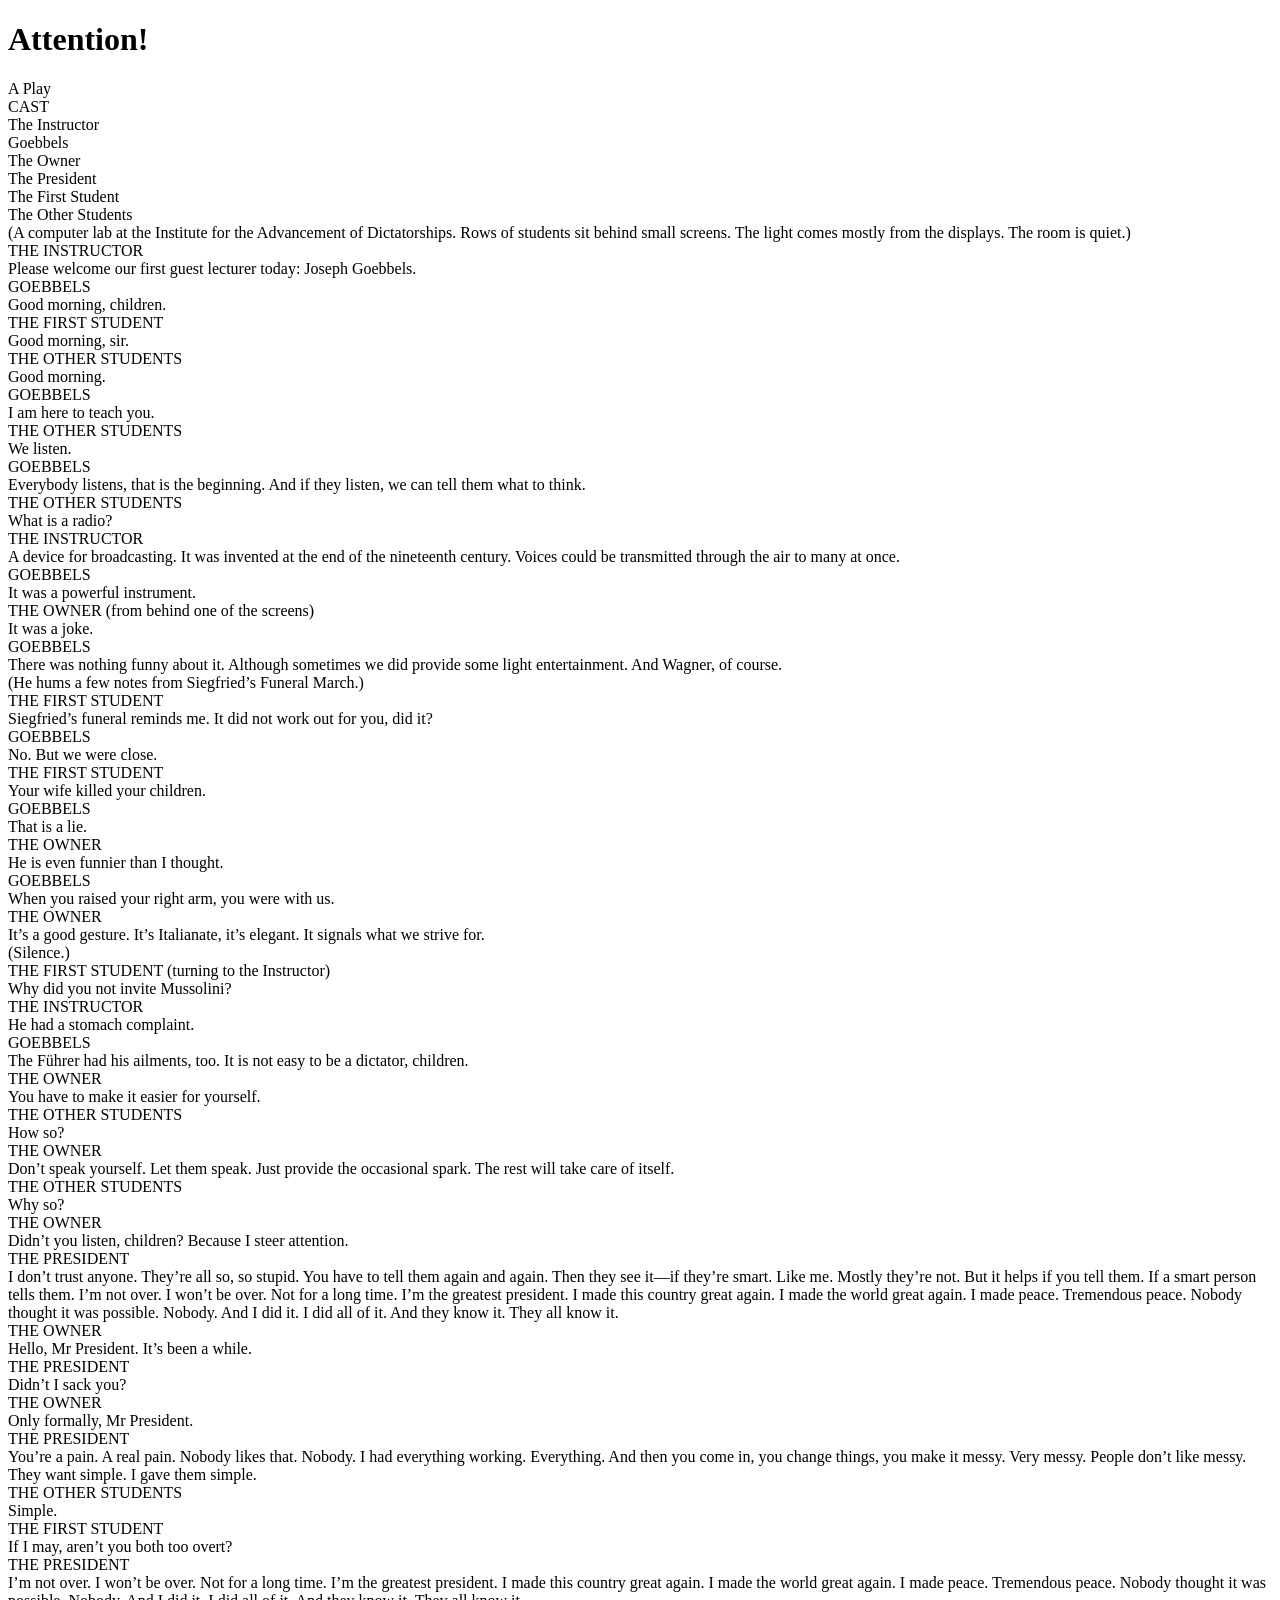
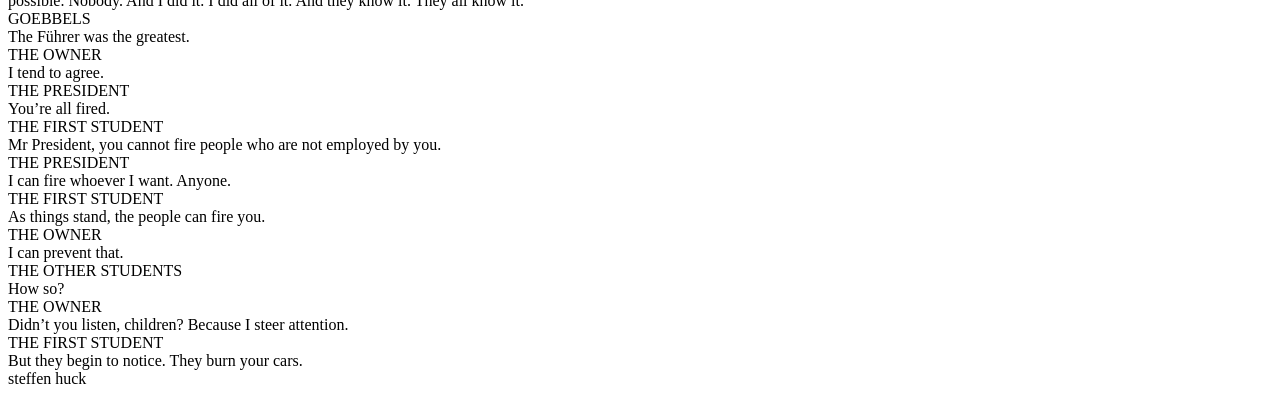
==== index.html @ 0056add9 "Rename attention_index.html to index.html" ====
<!DOCTYPE html>
<html lang="en">
<head>
  <meta charset="UTF-8" />
  <meta name="viewport" content="width=device-width, initial-scale=1.0" />
  <title>Attention!</title>
  <link rel="preconnect" href="https://fonts.googleapis.com">
  <link rel="preconnect" href="https://fonts.gstatic.com" crossorigin>
  <link href="https://fonts.googleapis.com/css2?family=IBM+Plex+Serif:ital,wght@0,300;0,400;0,500;0,600;1,400&display=swap" rel="stylesheet">
  <link rel="stylesheet" href="styles.css" />
</head>
<body>
  <main class="page">
    <header class="masthead">
      <h1 class="title">Attention!</h1>
      <div class="subtitle">A Play</div>

      <section class="cast" aria-labelledby="cast-heading">
        <div id="cast-heading" class="cast-heading">CAST</div>
        <div class="cast-grid">
          <div class="cast-col">
            <div>The Instructor</div>
            <div>Goebbels</div>
            <div>The Owner</div>
          </div>
          <div class="cast-col">
            <div>The President</div>
            <div>The First Student</div>
            <div>The Other Students</div>
          </div>
        </div>
      </section>
    </header>

    <section class="play-panel">
      <div class="play">

        <div class="stage">(A computer lab at the Institute for the Advancement of Dictatorships. Rows of students sit behind small screens. The light comes mostly from the displays. The room is quiet.)</div>

        <div class="speaker">THE INSTRUCTOR</div>
        <div class="speech">Please welcome our first guest lecturer today: Joseph Goebbels.</div>

        <div class="speaker">GOEBBELS</div>
        <div class="speech">Good morning, children.</div>

        <div class="speaker">THE FIRST STUDENT</div>
        <div class="speech">Good morning, sir.</div>

        <div class="speaker">THE OTHER STUDENTS</div>
        <div class="speech">Good morning.</div>

        <div class="speaker">GOEBBELS</div>
        <div class="speech">I am here to teach you.</div>

        <div class="speaker">THE OTHER STUDENTS</div>
        <div class="speech">We listen.</div>

        <div class="speaker">GOEBBELS</div>
        <div class="speech">Everybody listens, that is the beginning. And if they listen, we can tell them what to think.</div>

        <div class="speaker">THE OTHER STUDENTS</div>
        <div class="speech">What is a radio?</div>

        <div class="speaker">THE INSTRUCTOR</div>
        <div class="speech">A device for broadcasting. It was invented at the end of the nineteenth century. Voices could be transmitted through the air to many at once.</div>

        <div class="speaker">GOEBBELS</div>
        <div class="speech">It was a powerful instrument.</div>

        <div class="speaker">THE OWNER <span class="inline-stage">(from behind one of the screens)</span></div>
        <div class="speech">It was a joke.</div>

        <div class="speaker">GOEBBELS</div>
        <div class="speech">There was nothing funny about it. Although sometimes we did provide some light entertainment. And Wagner, of course.</div>
        <div class="stage">(He hums a few notes from Siegfried’s Funeral March.)</div>

        <div class="speaker">THE FIRST STUDENT</div>
        <div class="speech">Siegfried’s funeral reminds me. It did not work out for you, did it?</div>

        <div class="speaker">GOEBBELS</div>
        <div class="speech">No. But we were close.</div>

        <div class="speaker">THE FIRST STUDENT</div>
        <div class="speech">Your wife killed your children.</div>

        <div class="speaker">GOEBBELS</div>
        <div class="speech">That is a lie.</div>

        <div class="speaker">THE OWNER</div>
        <div class="speech">He is even funnier than I thought.</div>

        <div class="speaker">GOEBBELS</div>
        <div class="speech">When you raised your right arm, you were with us.</div>

        <div class="speaker">THE OWNER</div>
        <div class="speech">It’s a good gesture. It’s Italianate, it’s elegant. It signals what we strive for.</div>

        <div class="stage">(Silence.)</div>

        <div class="speaker">THE FIRST STUDENT <span class="inline-stage">(turning to the Instructor)</span></div>
        <div class="speech">Why did you not invite Mussolini?</div>

        <div class="speaker">THE INSTRUCTOR</div>
        <div class="speech">He had a stomach complaint.</div>

        <div class="speaker">GOEBBELS</div>
        <div class="speech">The Führer had his ailments, too. It is not easy to be a dictator, children.</div>

        <div class="speaker">THE OWNER</div>
        <div class="speech">You have to make it easier for yourself.</div>

        <div class="speaker">THE OTHER STUDENTS</div>
        <div class="speech">How so?</div>

        <div class="speaker">THE OWNER</div>
        <div class="speech">Don’t speak yourself. Let them speak. Just provide the occasional spark. The rest will take care of itself.</div>

        <div class="speaker">THE OTHER STUDENTS</div>
        <div class="speech">Why so?</div>

        <div class="speaker">THE OWNER</div>
        <div class="speech">Didn’t you listen, children? Because I steer attention.</div>

        <div class="speaker">THE PRESIDENT</div>
        <div class="speech">I don’t trust anyone. They’re all so, so stupid. You have to tell them again and again. Then they see it—if they’re smart. Like me. Mostly they’re not. But it helps if you tell them. If a smart person tells them. I’m not over. I won’t be over. Not for a long time. I’m the greatest president. I made this country great again. I made the world great again. I made peace. Tremendous peace. Nobody thought it was possible. Nobody. And I did it. I did all of it. And they know it. They all know it.</div>

        <div class="speaker">THE OWNER</div>
        <div class="speech">Hello, Mr President. It’s been a while.</div>

        <div class="speaker">THE PRESIDENT</div>
        <div class="speech">Didn’t I sack you?</div>

        <div class="speaker">THE OWNER</div>
        <div class="speech">Only formally, Mr President.</div>

        <div class="speaker">THE PRESIDENT</div>
        <div class="speech">You’re a pain. A real pain. Nobody likes that. Nobody. I had everything working. Everything. And then you come in, you change things, you make it messy. Very messy. People don’t like messy. They want simple. I gave them simple.</div>

        <div class="speaker">THE OTHER STUDENTS</div>
        <div class="speech">Simple.</div>

        <div class="speaker">THE FIRST STUDENT</div>
        <div class="speech">If I may, aren’t you both too overt?</div>

        <div class="speaker">THE PRESIDENT</div>
        <div class="speech">I’m not over. I won’t be over. Not for a long time. I’m the greatest president. I made this country great again. I made the world great again. I made peace. Tremendous peace. Nobody thought it was possible. Nobody. And I did it. I did all of it. And they know it. They all know it.</div>

        <div class="speaker">GOEBBELS</div>
        <div class="speech">The Führer was the greatest.</div>

        <div class="speaker">THE OWNER</div>
        <div class="speech">I tend to agree.</div>

        <div class="speaker">THE PRESIDENT</div>
        <div class="speech">You’re all fired.</div>

        <div class="speaker">THE FIRST STUDENT</div>
        <div class="speech">Mr President, you cannot fire people who are not employed by you.</div>

        <div class="speaker">THE PRESIDENT</div>
        <div class="speech">I can fire whoever I want. Anyone.</div>

        <div class="speaker">THE FIRST STUDENT</div>
        <div class="speech">As things stand, the people can fire you.</div>

        <div class="speaker">THE OWNER</div>
        <div class="speech">I can prevent that.</div>

        <div class="speaker">THE OTHER STUDENTS</div>
        <div class="speech">How so?</div>

        <div class="speaker">THE OWNER</div>
        <div class="speech">Didn’t you listen, children? Because I steer attention.</div>

        <div class="speaker">THE FIRST STUDENT</div>
        <div class="speech">But they begin to notice. They burn your cars.</div>

      </div>
    </section>

    <footer class="signature">steffen huck</footer>
  </main>
</body>
</html>
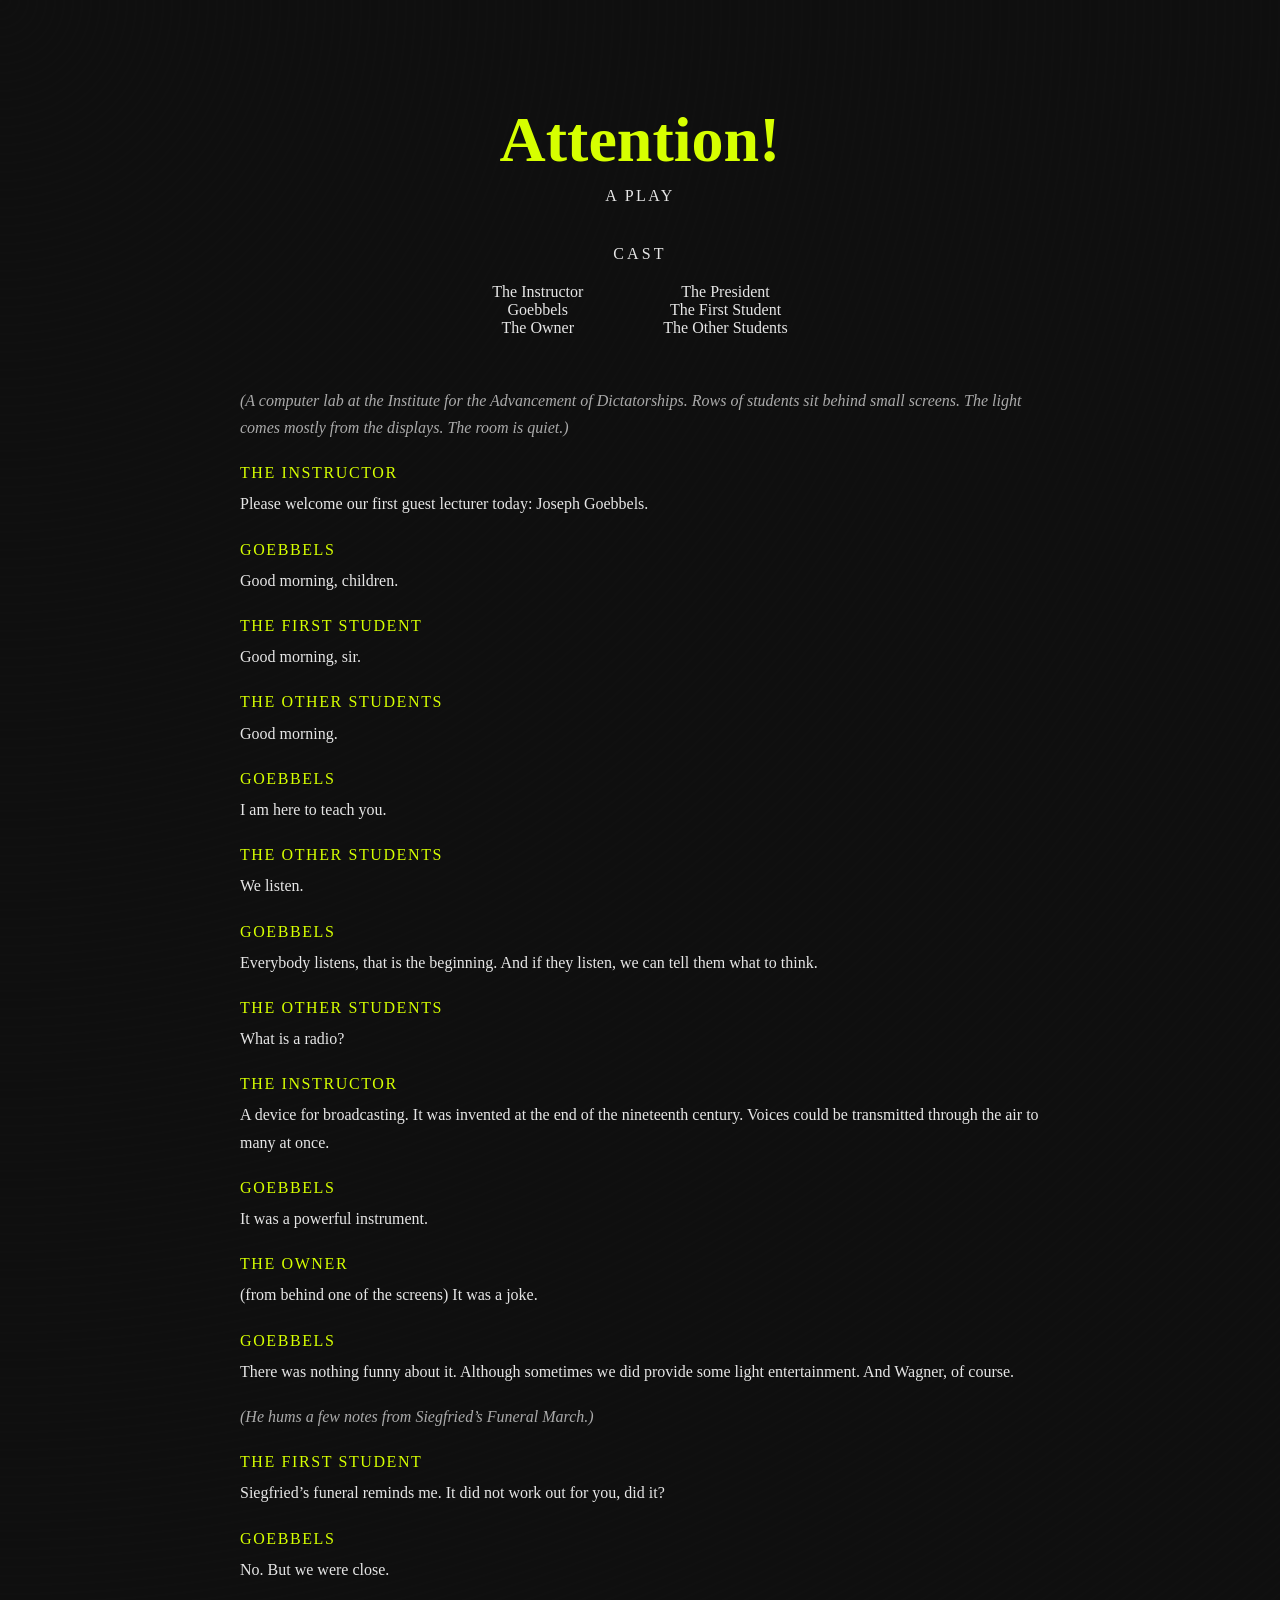
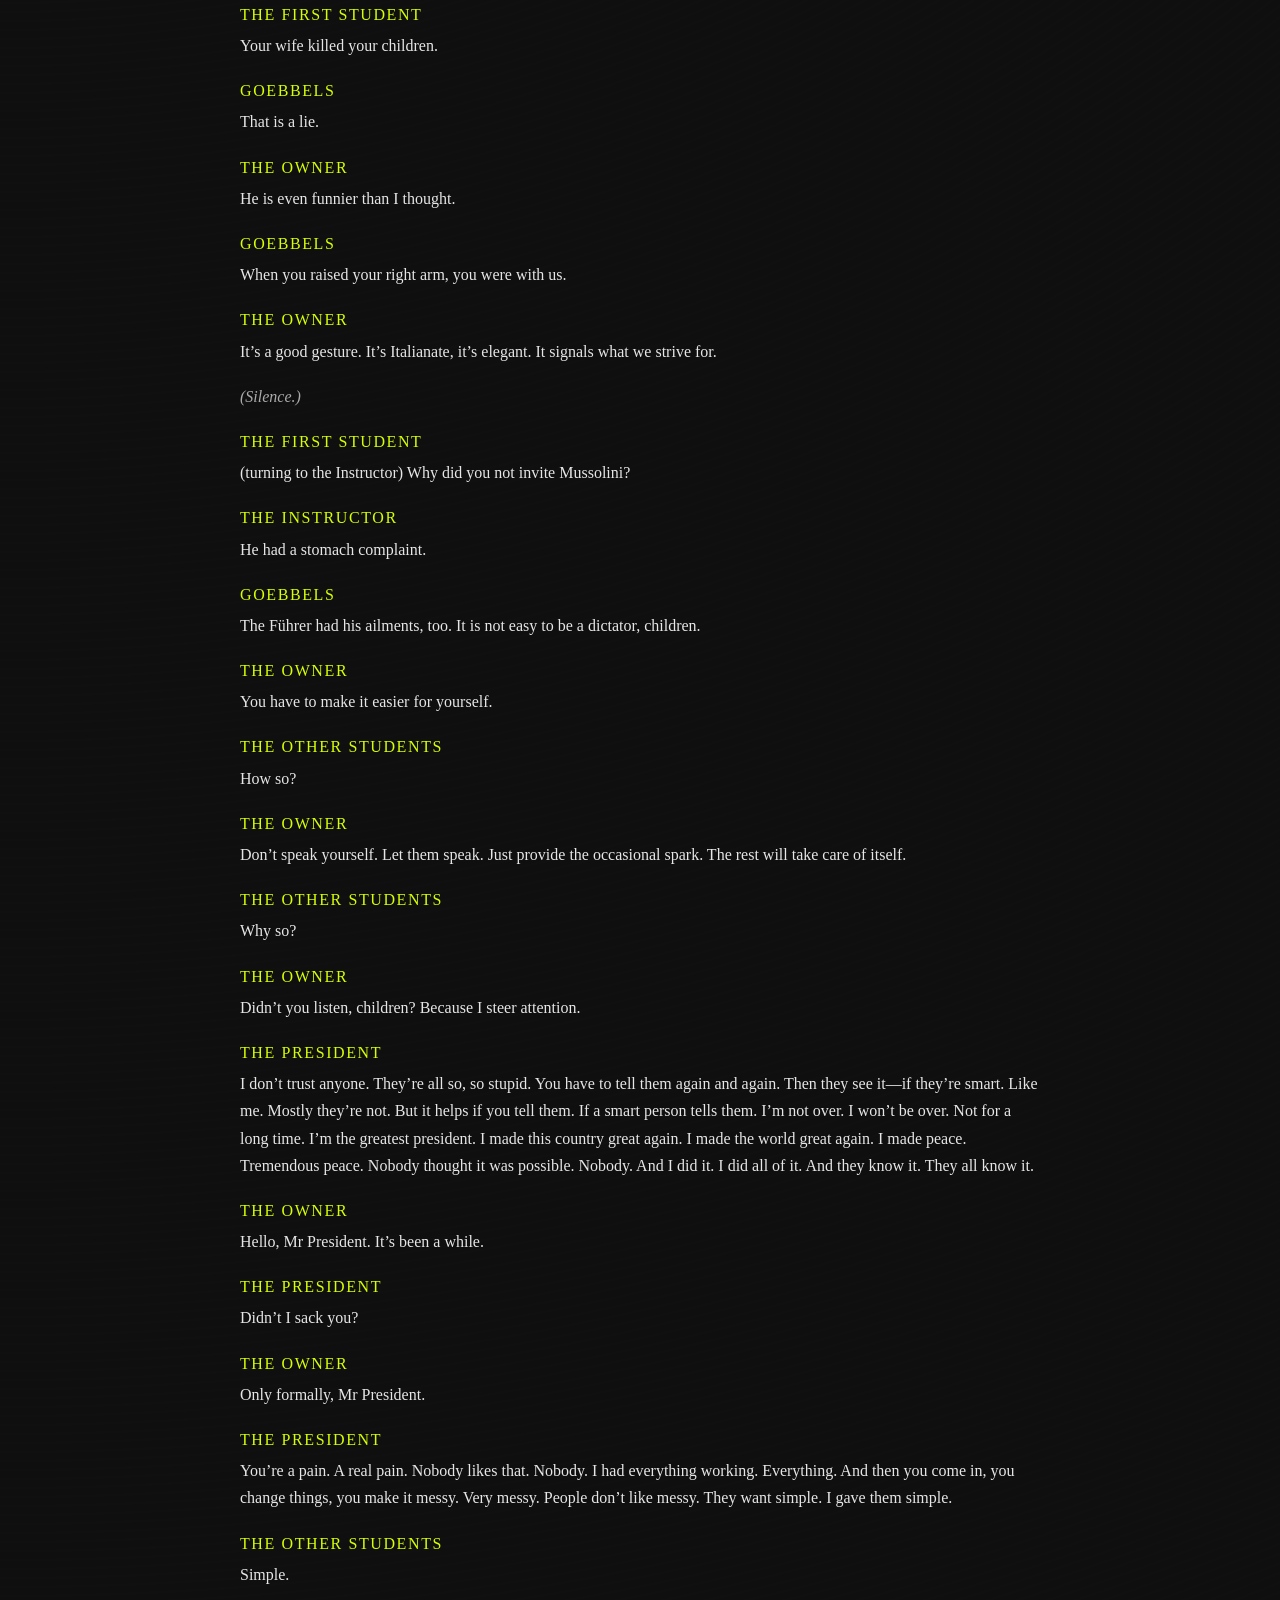
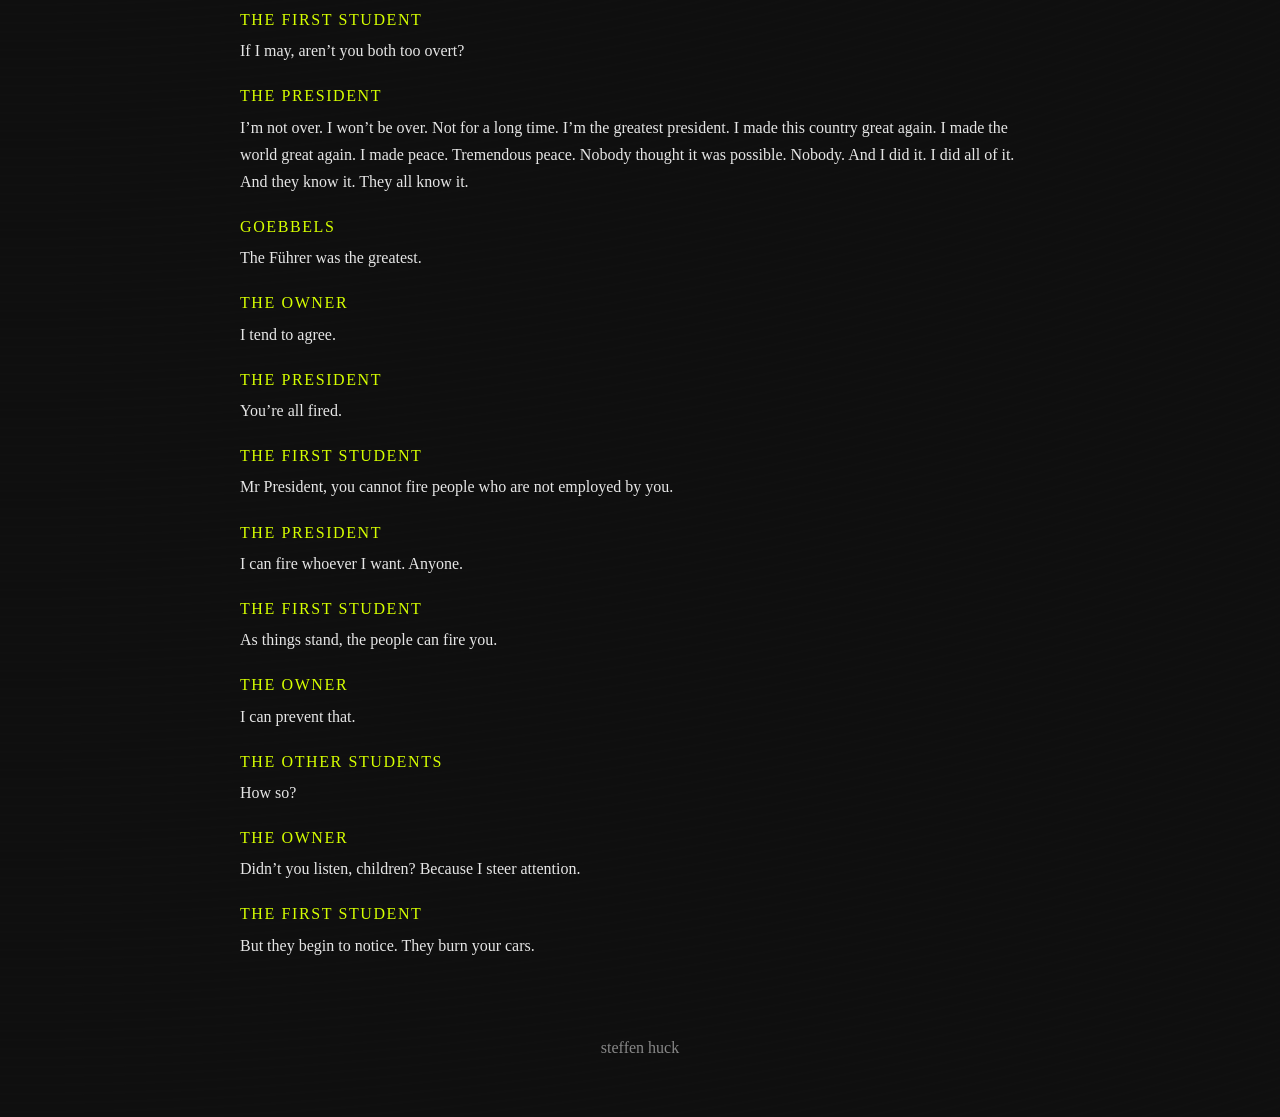
==== commit eb6a4bc6: "Update index.html" ====
--- a/index.html
+++ b/index.html
@@ -1,184 +1,187 @@
 <!DOCTYPE html>
 <html lang="en">
 <head>
-  <meta charset="UTF-8" />
-  <meta name="viewport" content="width=device-width, initial-scale=1.0" />
+  <meta charset="UTF-8">
+  <meta name="viewport" content="width=device-width, initial-scale=1.0">
   <title>Attention!</title>
-  <link rel="preconnect" href="https://fonts.googleapis.com">
-  <link rel="preconnect" href="https://fonts.gstatic.com" crossorigin>
-  <link href="https://fonts.googleapis.com/css2?family=IBM+Plex+Serif:ital,wght@0,300;0,400;0,500;0,600;1,400&display=swap" rel="stylesheet">
-  <link rel="stylesheet" href="styles.css" />
+  <link rel="stylesheet" href="styles.css">
 </head>
 <body>
-  <main class="page">
-    <header class="masthead">
-      <h1 class="title">Attention!</h1>
-      <div class="subtitle">A Play</div>
 
-      <section class="cast" aria-labelledby="cast-heading">
-        <div id="cast-heading" class="cast-heading">CAST</div>
-        <div class="cast-grid">
-          <div class="cast-col">
-            <div>The Instructor</div>
-            <div>Goebbels</div>
-            <div>The Owner</div>
-          </div>
-          <div class="cast-col">
-            <div>The President</div>
-            <div>The First Student</div>
-            <div>The Other Students</div>
-          </div>
-        </div>
-      </section>
-    </header>
+<div class="container">
 
-    <section class="play-panel">
-      <div class="play">
+  <h1 class="title">Attention!</h1>
+  <div class="subtitle">A PLAY</div>
 
-        <div class="stage">(A computer lab at the Institute for the Advancement of Dictatorships. Rows of students sit behind small screens. The light comes mostly from the displays. The room is quiet.)</div>
+  <div class="cast">
+    <div class="cast-title">CAST</div>
+    <div class="cast-grid">
+      <div class="cast-col">
+        <div>The Instructor</div>
+        <div>Goebbels</div>
+        <div>The Owner</div>
+      </div>
+      <div class="cast-col">
+        <div>The President</div>
+        <div>The First Student</div>
+        <div>The Other Students</div>
+      </div>
+    </div>
+  </div>
 
-        <div class="speaker">THE INSTRUCTOR</div>
-        <div class="speech">Please welcome our first guest lecturer today: Joseph Goebbels.</div>
+  <div class="play">
 
-        <div class="speaker">GOEBBELS</div>
-        <div class="speech">Good morning, children.</div>
+    <div class="stage">(A computer lab at the Institute for the Advancement of Dictatorships. Rows of students sit behind small screens. The light comes mostly from the displays. The room is quiet.)</div>
 
-        <div class="speaker">THE FIRST STUDENT</div>
-        <div class="speech">Good morning, sir.</div>
+    <div class="speaker">THE INSTRUCTOR</div>
+    <div class="speech">Please welcome our first guest lecturer today: Joseph Goebbels.</div>
 
-        <div class="speaker">THE OTHER STUDENTS</div>
-        <div class="speech">Good morning.</div>
+    <div class="speaker">GOEBBELS</div>
+    <div class="speech">Good morning, children.</div>
 
-        <div class="speaker">GOEBBELS</div>
-        <div class="speech">I am here to teach you.</div>
+    <div class="speaker">THE FIRST STUDENT</div>
+    <div class="speech">Good morning, sir.</div>
 
-        <div class="speaker">THE OTHER STUDENTS</div>
-        <div class="speech">We listen.</div>
+    <div class="speaker">THE OTHER STUDENTS</div>
+    <div class="speech">Good morning.</div>
 
-        <div class="speaker">GOEBBELS</div>
-        <div class="speech">Everybody listens, that is the beginning. And if they listen, we can tell them what to think.</div>
+    <div class="speaker">GOEBBELS</div>
+    <div class="speech">I am here to teach you.</div>
 
-        <div class="speaker">THE OTHER STUDENTS</div>
-        <div class="speech">What is a radio?</div>
+    <div class="speaker">THE OTHER STUDENTS</div>
+    <div class="speech">We listen.</div>
 
-        <div class="speaker">THE INSTRUCTOR</div>
-        <div class="speech">A device for broadcasting. It was invented at the end of the nineteenth century. Voices could be transmitted through the air to many at once.</div>
+    <div class="speaker">GOEBBELS</div>
+    <div class="speech">Everybody listens, that is the beginning. And if they listen, we can tell them what to think.</div>
 
-        <div class="speaker">GOEBBELS</div>
-        <div class="speech">It was a powerful instrument.</div>
+    <div class="speaker">THE OTHER STUDENTS</div>
+    <div class="speech">What is a radio?</div>
 
-        <div class="speaker">THE OWNER <span class="inline-stage">(from behind one of the screens)</span></div>
-        <div class="speech">It was a joke.</div>
+    <div class="speaker">THE INSTRUCTOR</div>
+    <div class="speech">A device for broadcasting. It was invented at the end of the nineteenth century. Voices could be transmitted through the air to many at once.</div>
 
-        <div class="speaker">GOEBBELS</div>
-        <div class="speech">There was nothing funny about it. Although sometimes we did provide some light entertainment. And Wagner, of course.</div>
-        <div class="stage">(He hums a few notes from Siegfried’s Funeral March.)</div>
+    <div class="speaker">GOEBBELS</div>
+    <div class="speech">It was a powerful instrument.</div>
 
-        <div class="speaker">THE FIRST STUDENT</div>
-        <div class="speech">Siegfried’s funeral reminds me. It did not work out for you, did it?</div>
+    <div class="speaker">THE OWNER</div>
+    <div class="speech owner-first">(from behind one of the screens) It was a joke.</div>
 
-        <div class="speaker">GOEBBELS</div>
-        <div class="speech">No. But we were close.</div>
+    <div class="speaker">GOEBBELS</div>
+    <div class="speech">There was nothing funny about it. Although sometimes we did provide some light entertainment. And Wagner, of course.</div>
 
-        <div class="speaker">THE FIRST STUDENT</div>
-        <div class="speech">Your wife killed your children.</div>
+    <div class="stage stage-tight">(He hums a few notes from Siegfried’s Funeral March.)</div>
 
-        <div class="speaker">GOEBBELS</div>
-        <div class="speech">That is a lie.</div>
+    <div class="speaker">THE FIRST STUDENT</div>
+    <div class="speech">Siegfried’s funeral reminds me. It did not work out for you, did it?</div>
 
-        <div class="speaker">THE OWNER</div>
-        <div class="speech">He is even funnier than I thought.</div>
+    <div class="speaker">GOEBBELS</div>
+    <div class="speech">No. But we were close.</div>
 
-        <div class="speaker">GOEBBELS</div>
-        <div class="speech">When you raised your right arm, you were with us.</div>
+    <div class="speaker">THE FIRST STUDENT</div>
+    <div class="speech">Your wife killed your children.</div>
 
-        <div class="speaker">THE OWNER</div>
-        <div class="speech">It’s a good gesture. It’s Italianate, it’s elegant. It signals what we strive for.</div>
+    <div class="speaker">GOEBBELS</div>
+    <div class="speech">That is a lie.</div>
 
-        <div class="stage">(Silence.)</div>
+    <div class="speaker">THE OWNER</div>
+    <div class="speech">He is even funnier than I thought.</div>
 
-        <div class="speaker">THE FIRST STUDENT <span class="inline-stage">(turning to the Instructor)</span></div>
-        <div class="speech">Why did you not invite Mussolini?</div>
+    <div class="speaker">GOEBBELS</div>
+    <div class="speech">When you raised your right arm, you were with us.</div>
 
-        <div class="speaker">THE INSTRUCTOR</div>
-        <div class="speech">He had a stomach complaint.</div>
+    <div class="speaker">THE OWNER</div>
+    <div class="speech">It’s a good gesture. It’s Italianate, it’s elegant. It signals what we strive for.</div>
 
-        <div class="speaker">GOEBBELS</div>
-        <div class="speech">The Führer had his ailments, too. It is not easy to be a dictator, children.</div>
+    <div class="stage">(Silence.)</div>
 
-        <div class="speaker">THE OWNER</div>
-        <div class="speech">You have to make it easier for yourself.</div>
+    <div class="speaker">THE FIRST STUDENT</div>
+    <div class="speech">(turning to the Instructor) Why did you not invite Mussolini?</div>
 
-        <div class="speaker">THE OTHER STUDENTS</div>
-        <div class="speech">How so?</div>
+    <div class="speaker">THE INSTRUCTOR</div>
+    <div class="speech">He had a stomach complaint.</div>
 
-        <div class="speaker">THE OWNER</div>
-        <div class="speech">Don’t speak yourself. Let them speak. Just provide the occasional spark. The rest will take care of itself.</div>
+    <div class="speaker">GOEBBELS</div>
+    <div class="speech">The Führer had his ailments, too. It is not easy to be a dictator, children.</div>
 
-        <div class="speaker">THE OTHER STUDENTS</div>
-        <div class="speech">Why so?</div>
+    <div class="speaker">THE OWNER</div>
+    <div class="speech">You have to make it easier for yourself.</div>
 
-        <div class="speaker">THE OWNER</div>
-        <div class="speech">Didn’t you listen, children? Because I steer attention.</div>
+    <div class="speaker">THE OTHER STUDENTS</div>
+    <div class="speech">How so?</div>
 
-        <div class="speaker">THE PRESIDENT</div>
-        <div class="speech">I don’t trust anyone. They’re all so, so stupid. You have to tell them again and again. Then they see it—if they’re smart. Like me. Mostly they’re not. But it helps if you tell them. If a smart person tells them. I’m not over. I won’t be over. Not for a long time. I’m the greatest president. I made this country great again. I made the world great again. I made peace. Tremendous peace. Nobody thought it was possible. Nobody. And I did it. I did all of it. And they know it. They all know it.</div>
+    <div class="speaker">THE OWNER</div>
+    <div class="speech">Don’t speak yourself. Let them speak. Just provide the occasional spark. The rest will take care of itself.</div>
 
-        <div class="speaker">THE OWNER</div>
-        <div class="speech">Hello, Mr President. It’s been a while.</div>
+    <div class="speaker">THE OTHER STUDENTS</div>
+    <div class="speech">Why so?</div>
 
-        <div class="speaker">THE PRESIDENT</div>
-        <div class="speech">Didn’t I sack you?</div>
+    <div class="speaker">THE OWNER</div>
+    <div class="speech">Didn’t you listen, children? Because I steer attention.</div>
 
-        <div class="speaker">THE OWNER</div>
-        <div class="speech">Only formally, Mr President.</div>
+    <div class="speaker">THE PRESIDENT</div>
+    <div class="speech">I don’t trust anyone. They’re all so, so stupid. You have to tell them again and again. Then they see it—if they’re smart. Like me. Mostly they’re not. But it helps if you tell them. If a smart person tells them. I’m not over. I won’t be over. Not for a long time. I’m the greatest president. I made this country great again. I made the world great again. I made peace. Tremendous peace. Nobody thought it was possible. Nobody. And I did it. I did all of it. And they know it. They all know it.</div>
 
-        <div class="speaker">THE PRESIDENT</div>
-        <div class="speech">You’re a pain. A real pain. Nobody likes that. Nobody. I had everything working. Everything. And then you come in, you change things, you make it messy. Very messy. People don’t like messy. They want simple. I gave them simple.</div>
+    <div class="speaker">THE OWNER</div>
+    <div class="speech">Hello, Mr President. It’s been a while.</div>
 
-        <div class="speaker">THE OTHER STUDENTS</div>
-        <div class="speech">Simple.</div>
+    <div class="speaker">THE PRESIDENT</div>
+    <div class="speech">Didn’t I sack you?</div>
 
-        <div class="speaker">THE FIRST STUDENT</div>
-        <div class="speech">If I may, aren’t you both too overt?</div>
+    <div class="speaker">THE OWNER</div>
+    <div class="speech">Only formally, Mr President.</div>
 
-        <div class="speaker">THE PRESIDENT</div>
-        <div class="speech">I’m not over. I won’t be over. Not for a long time. I’m the greatest president. I made this country great again. I made the world great again. I made peace. Tremendous peace. Nobody thought it was possible. Nobody. And I did it. I did all of it. And they know it. They all know it.</div>
+    <div class="speaker">THE PRESIDENT</div>
+    <div class="speech">You’re a pain. A real pain. Nobody likes that. Nobody. I had everything working. Everything. And then you come in, you change things, you make it messy. Very messy. People don’t like messy. They want simple. I gave them simple.</div>
 
-        <div class="speaker">GOEBBELS</div>
-        <div class="speech">The Führer was the greatest.</div>
+    <div class="speaker">THE OTHER STUDENTS</div>
+    <div class="speech">Simple.</div>
 
-        <div class="speaker">THE OWNER</div>
-        <div class="speech">I tend to agree.</div>
+    <div class="speaker">THE FIRST STUDENT</div>
+    <div class="speech">If I may, aren’t you both too overt?</div>
 
-        <div class="speaker">THE PRESIDENT</div>
-        <div class="speech">You’re all fired.</div>
+    <div class="speaker">THE PRESIDENT</div>
+    <div class="speech">I’m not over. I won’t be over. Not for a long time. I’m the greatest president. I made this country great again. I made the world great again. I made peace. Tremendous peace. Nobody thought it was possible. Nobody. And I did it. I did all of it. And they know it. They all know it.</div>
 
-        <div class="speaker">THE FIRST STUDENT</div>
-        <div class="speech">Mr President, you cannot fire people who are not employed by you.</div>
+    <div class="speaker">GOEBBELS</div>
+    <div class="speech">The Führer was the greatest.</div>
 
-        <div class="speaker">THE PRESIDENT</div>
-        <div class="speech">I can fire whoever I want. Anyone.</div>
+    <div class="speaker">THE OWNER</div>
+    <div class="speech">I tend to agree.</div>
 
-        <div class="speaker">THE FIRST STUDENT</div>
-        <div class="speech">As things stand, the people can fire you.</div>
+    <div class="speaker">THE PRESIDENT</div>
+    <div class="speech">You’re all fired.</div>
 
-        <div class="speaker">THE OWNER</div>
-        <div class="speech">I can prevent that.</div>
+    <div class="speaker">THE FIRST STUDENT</div>
+    <div class="speech">Mr President, you cannot fire people who are not employed by you.</div>
 
-        <div class="speaker">THE OTHER STUDENTS</div>
-        <div class="speech">How so?</div>
+    <div class="speaker">THE PRESIDENT</div>
+    <div class="speech">I can fire whoever I want. Anyone.</div>
 
-        <div class="speaker">THE OWNER</div>
-        <div class="speech">Didn’t you listen, children? Because I steer attention.</div>
+    <div class="speaker">THE FIRST STUDENT</div>
+    <div class="speech">As things stand, the people can fire you.</div>
 
-        <div class="speaker">THE FIRST STUDENT</div>
-        <div class="speech">But they begin to notice. They burn your cars.</div>
+    <div class="speaker">THE OWNER</div>
+    <div class="speech">I can prevent that.</div>
 
-      </div>
-    </section>
+    <div class="speaker">THE OTHER STUDENTS</div>
+    <div class="speech">How so?</div>
 
-    <footer class="signature">steffen huck</footer>
-  </main>
+    <div class="speaker">THE OWNER</div>
+    <div class="speech">Didn’t you listen, children? Because I steer attention.</div>
+
+    <div class="speaker">THE FIRST STUDENT</div>
+    <div class="speech">But they begin to notice. They burn your cars.</div>
+
+  </div>
+
+  <div class="signature">
+    <a href="https://steffenhuck.github.io/" target="_blank" rel="noopener noreferrer">steffen huck</a>
+  </div>
+
+</div>
+
+<script data-goatcounter="https://steffenhuck.goatcounter.com/count"
+        async src="https://gc.zgo.at/count.js"></script>
+
 </body>
 </html>
--- a/styles.css
+++ b/styles.css
@@ -0,0 +1,95 @@
+body {
+  margin: 0;
+  font-family: Georgia, serif;
+  color: #e6e6e6;
+
+  background-color: #0f0f0f;
+
+  /* STRONG VISIBLE GRAIN */
+  background-image:
+    repeating-radial-gradient(
+      circle at 0 0,
+      rgba(255,255,255,0.05) 0px,
+      rgba(255,255,255,0.05) 2px,
+      transparent 3px,
+      transparent 9px
+    ),
+    repeating-linear-gradient(
+      45deg,
+      rgba(255,255,255,0.03) 0px,
+      rgba(255,255,255,0.03) 2px,
+      transparent 4px,
+      transparent 10px
+    );
+
+  background-blend-mode: overlay;
+}
+
+.container {
+  max-width: 800px;
+  margin: auto;
+  padding: 60px 20px;
+}
+
+.title {
+  text-align: center;
+  font-size: 64px;
+  color: #d6ff00;
+  margin-bottom: 10px;
+}
+
+.subtitle {
+  text-align: center;
+  letter-spacing: 0.15em;
+  margin-bottom: 40px;
+}
+
+.cast {
+  text-align: center;
+  margin-bottom: 50px;
+}
+
+.cast-title {
+  margin-bottom: 20px;
+  letter-spacing: 0.2em;
+}
+
+.cast-grid {
+  display: flex;
+  justify-content: center;
+  gap: 80px;
+}
+
+.play {
+  line-height: 1.7;
+}
+
+.stage {
+  font-style: italic;
+  color: #aaa;
+  margin: 18px 0 6px;
+}
+
+.speaker {
+  margin-top: 18px;
+  letter-spacing: 0.1em;
+  color: #d6ff00;
+}
+
+.speech {
+  margin-top: 4px;
+}
+
+.signature {
+  margin-top: 80px;
+  text-align: center;
+}
+
+.signature a {
+  color: #888;
+  text-decoration: none;
+}
+
+.signature a:hover {
+  color: #fff;
+}
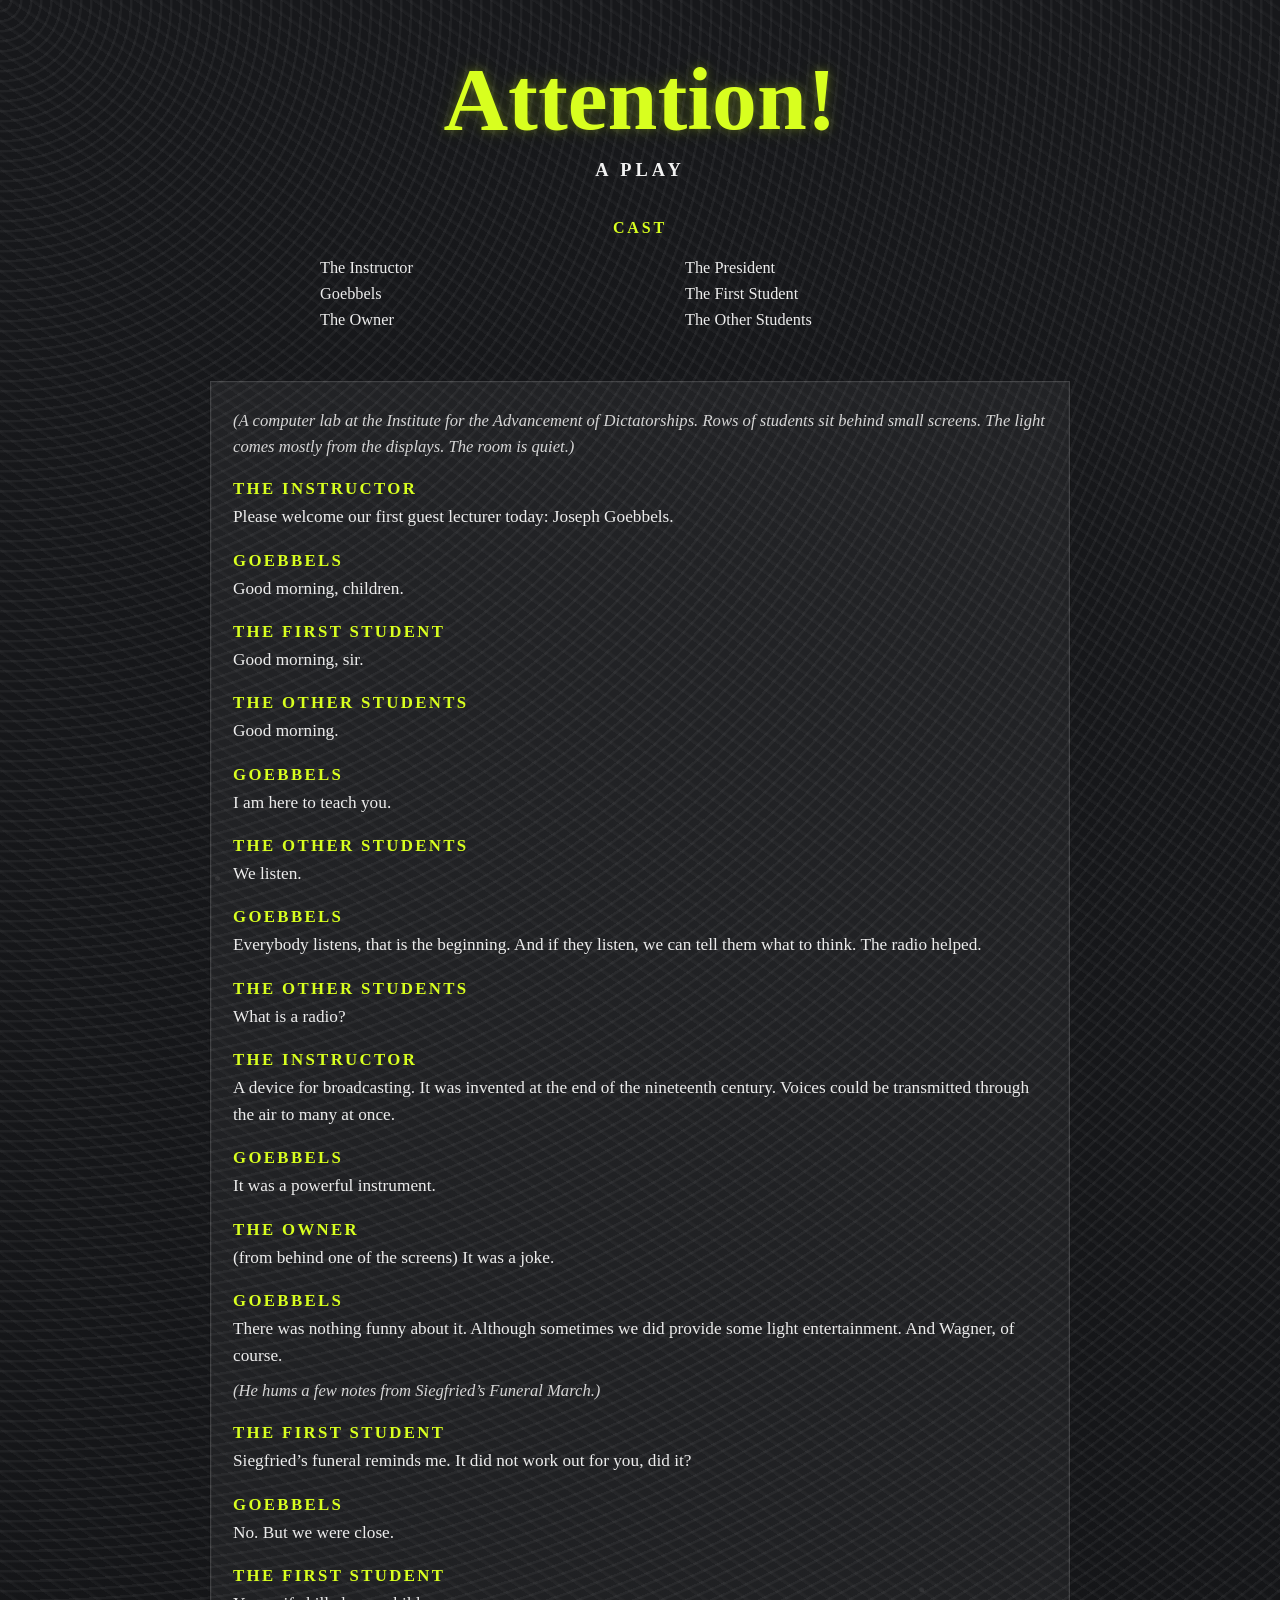
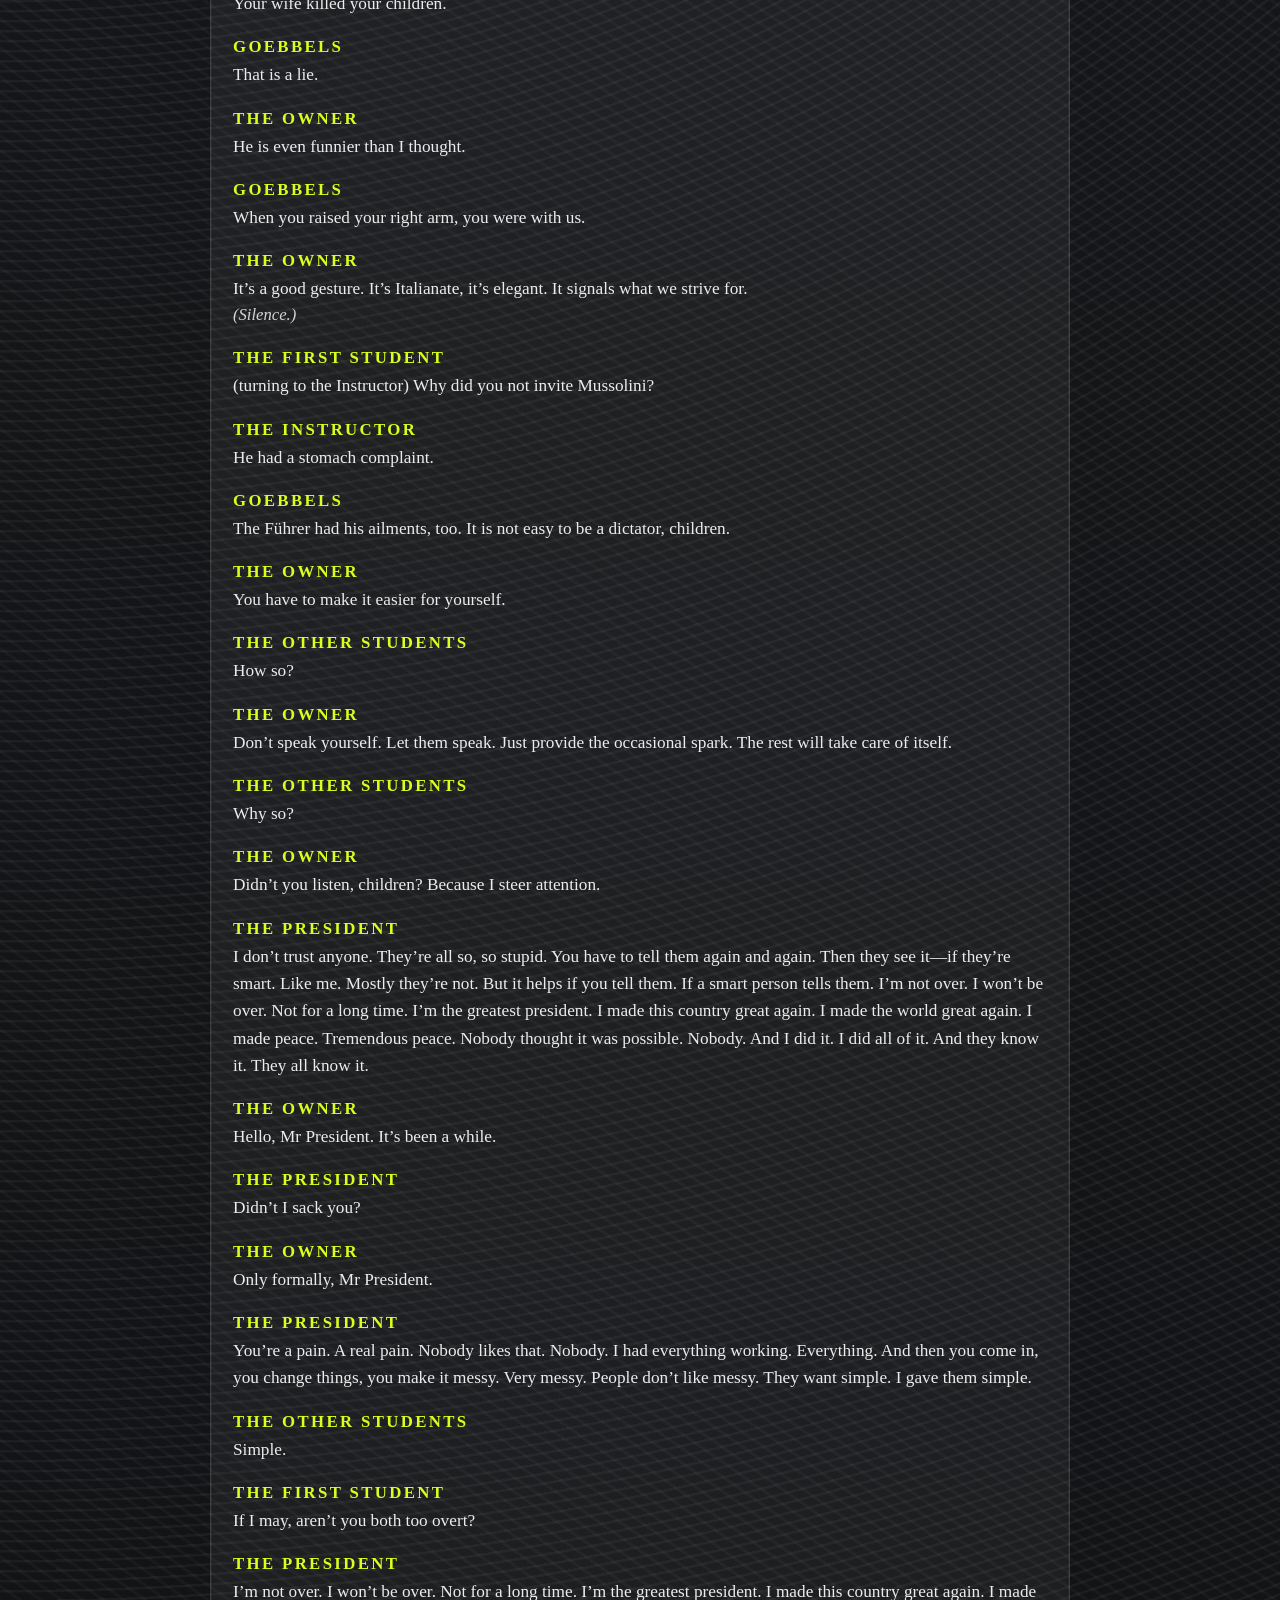
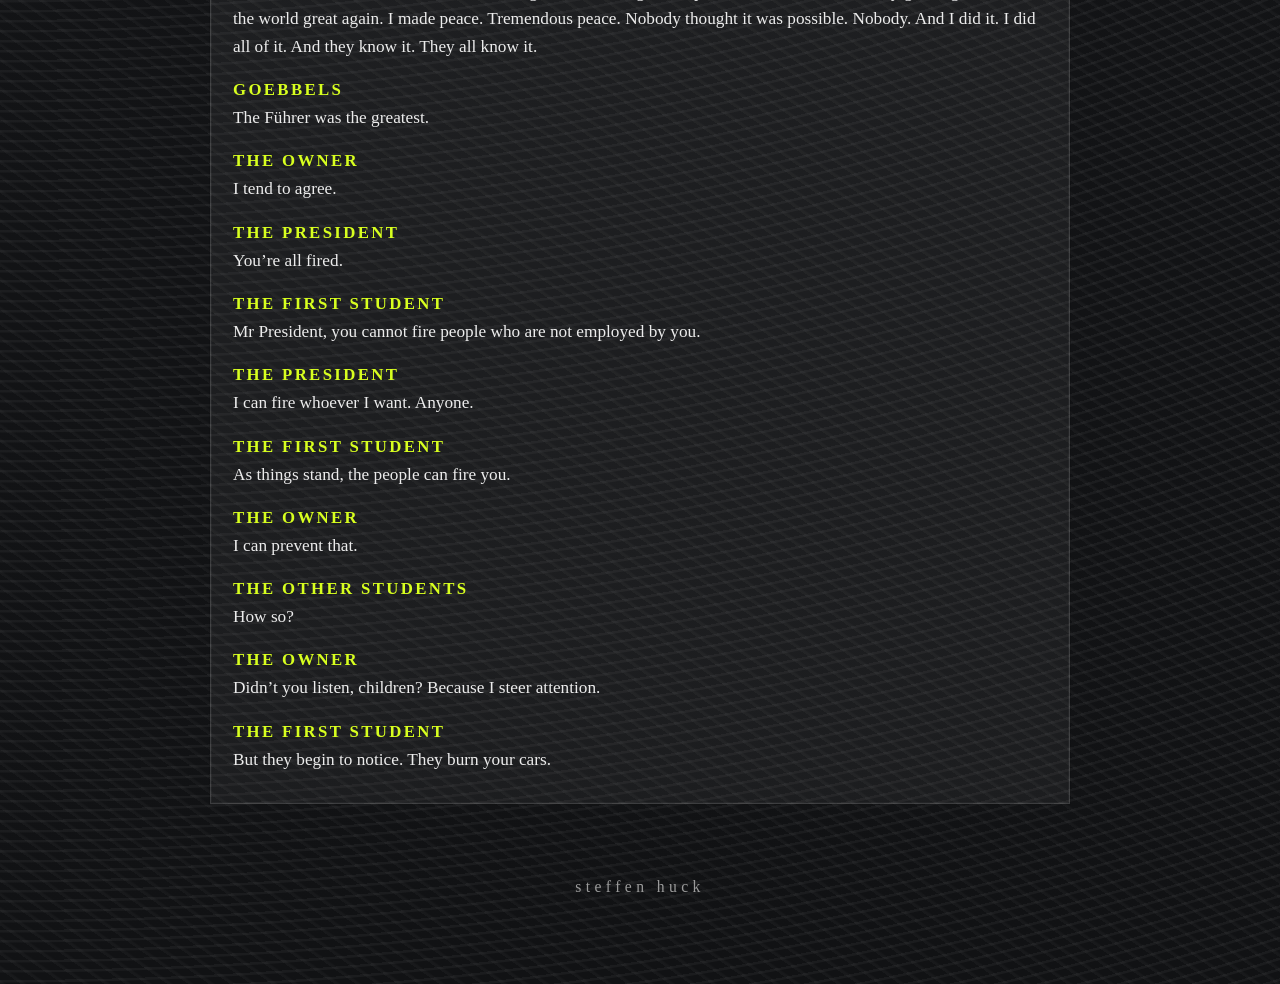
==== commit d685ede7: "Update index.html" ====
--- a/index.html
+++ b/index.html
@@ -52,7 +52,7 @@
     <div class="speech">We listen.</div>
 
     <div class="speaker">GOEBBELS</div>
-    <div class="speech">Everybody listens, that is the beginning. And if they listen, we can tell them what to think.</div>
+    <div class="speech">Everybody listens, that is the beginning. And if they listen, we can tell them what to think. The radio helped.</div>
 
     <div class="speaker">THE OTHER STUDENTS</div>
     <div class="speech">What is a radio?</div>
@@ -64,7 +64,7 @@
     <div class="speech">It was a powerful instrument.</div>
 
     <div class="speaker">THE OWNER</div>
-    <div class="speech owner-first">(from behind one of the screens) It was a joke.</div>
+    <div class="speech">(from behind one of the screens) It was a joke.</div>
 
     <div class="speaker">GOEBBELS</div>
     <div class="speech">There was nothing funny about it. Although sometimes we did provide some light entertainment. And Wagner, of course.</div>
--- a/styles.css
+++ b/styles.css
@@ -1,95 +1,184 @@
+:root {
+  --bg: #111214;
+  --bg2: #1a1b1e;
+  --panel: rgba(210, 210, 210, 0.055);
+  --panel-border: rgba(255, 255, 255, 0.14);
+  --text: #ececec;
+  --muted: #c8c8c8;
+  --accent: #d8ff1f;
+}
+
+html, body {
+  margin: 0;
+  padding: 0;
+}
+
 body {
-  margin: 0;
-  font-family: Georgia, serif;
-  color: #e6e6e6;
+  color: var(--text);
+  font-family: Georgia, "Times New Roman", serif;
+  background-color: var(--bg);
 
-  background-color: #0f0f0f;
-
-  /* STRONG VISIBLE GRAIN */
+  /* deliberately strong grain, visible to humans */
   background-image:
+    radial-gradient(circle at 17% 21%, rgba(255,255,255,0.070) 0 2px, transparent 3px),
+    radial-gradient(circle at 72% 38%, rgba(255,255,255,0.060) 0 2px, transparent 3px),
+    radial-gradient(circle at 33% 77%, rgba(255,255,255,0.065) 0 2px, transparent 3px),
     repeating-radial-gradient(
       circle at 0 0,
-      rgba(255,255,255,0.05) 0px,
-      rgba(255,255,255,0.05) 2px,
+      rgba(255,255,255,0.045) 0px,
+      rgba(255,255,255,0.045) 2px,
       transparent 3px,
-      transparent 9px
+      transparent 10px
     ),
     repeating-linear-gradient(
-      45deg,
-      rgba(255,255,255,0.03) 0px,
-      rgba(255,255,255,0.03) 2px,
+      35deg,
+      rgba(255,255,255,0.030) 0px,
+      rgba(255,255,255,0.030) 2px,
       transparent 4px,
-      transparent 10px
-    );
-
-  background-blend-mode: overlay;
+      transparent 12px
+    ),
+    linear-gradient(180deg, #17181b 0%, #111214 100%);
 }
 
 .container {
-  max-width: 800px;
-  margin: auto;
-  padding: 60px 20px;
+  max-width: 860px;
+  margin: 0 auto;
+  padding: 54px 22px 88px;
 }
 
 .title {
+  margin: 0;
   text-align: center;
-  font-size: 64px;
-  color: #d6ff00;
-  margin-bottom: 10px;
+  font-size: 5.6rem;
+  line-height: 1;
+  font-weight: 700;
+  color: var(--accent);
+  text-shadow:
+    0 0 10px rgba(216, 255, 31, 0.28),
+    0 0 22px rgba(216, 255, 31, 0.14);
 }
 
 .subtitle {
+  margin-top: 16px;
   text-align: center;
-  letter-spacing: 0.15em;
-  margin-bottom: 40px;
+  font-size: 1.15rem;
+  font-weight: 700;
+  letter-spacing: 0.22em;
+  color: #f2f2f2;
 }
 
 .cast {
+  margin-top: 38px;
+  margin-bottom: 48px;
   text-align: center;
-  margin-bottom: 50px;
 }
 
 .cast-title {
-  margin-bottom: 20px;
-  letter-spacing: 0.2em;
+  margin-bottom: 18px;
+  font-size: 1rem;
+  font-weight: 700;
+  letter-spacing: 0.18em;
+  color: var(--accent);
 }
 
 .cast-grid {
-  display: flex;
+  display: grid;
+  grid-template-columns: 1fr 1fr;
+  gap: 28px 90px;
   justify-content: center;
-  gap: 80px;
+  max-width: 640px;
+  margin: 0 auto;
+}
+
+.cast-col {
+  text-align: left;
+  font-size: 1.02rem;
+  line-height: 1.6;
+  color: var(--text);
 }
 
 .play {
-  line-height: 1.7;
+  border: 1px solid var(--panel-border);
+  padding: 26px 22px 30px;
+  background: var(--panel);
+  box-shadow:
+    inset 0 0 0 1px rgba(255,255,255,0.03),
+    0 0 0 1px rgba(0,0,0,0.08);
 }
 
 .stage {
+  margin: 0 0 10px;
   font-style: italic;
-  color: #aaa;
-  margin: 18px 0 6px;
+  font-size: 1.04rem;
+  line-height: 1.55;
+  color: #d5d5d5;
+}
+
+.stage-tight {
+  margin-top: 8px;
+  margin-bottom: 8px;
 }
 
 .speaker {
-  margin-top: 18px;
-  letter-spacing: 0.1em;
-  color: #d6ff00;
+  margin-top: 20px;
+  font-size: 1.05rem;
+  font-weight: 700;
+  letter-spacing: 0.14em;
+  color: var(--accent);
 }
 
 .speech {
   margin-top: 4px;
+  font-size: 1.08rem;
+  line-height: 1.58;
+  color: var(--text);
 }
 
 .signature {
-  margin-top: 80px;
+  margin-top: 74px;
   text-align: center;
+  font-size: 0.98rem;
 }
 
 .signature a {
-  color: #888;
+  color: #9b9b9b;
   text-decoration: none;
+  letter-spacing: 0.28em;
 }
 
 .signature a:hover {
-  color: #fff;
+  color: #ffffff;
 }
+
+@media (max-width: 700px) {
+  .container {
+    padding: 36px 16px 60px;
+  }
+
+  .title {
+    font-size: 3.7rem;
+  }
+
+  .subtitle {
+    font-size: 0.98rem;
+    margin-top: 12px;
+  }
+
+  .cast-grid {
+    grid-template-columns: 1fr;
+    gap: 10px;
+    max-width: 320px;
+  }
+
+  .cast-col {
+    text-align: center;
+  }
+
+  .play {
+    padding: 18px 16px 22px;
+  }
+
+  .speaker {
+    margin-top: 16px;
+  }
+}
